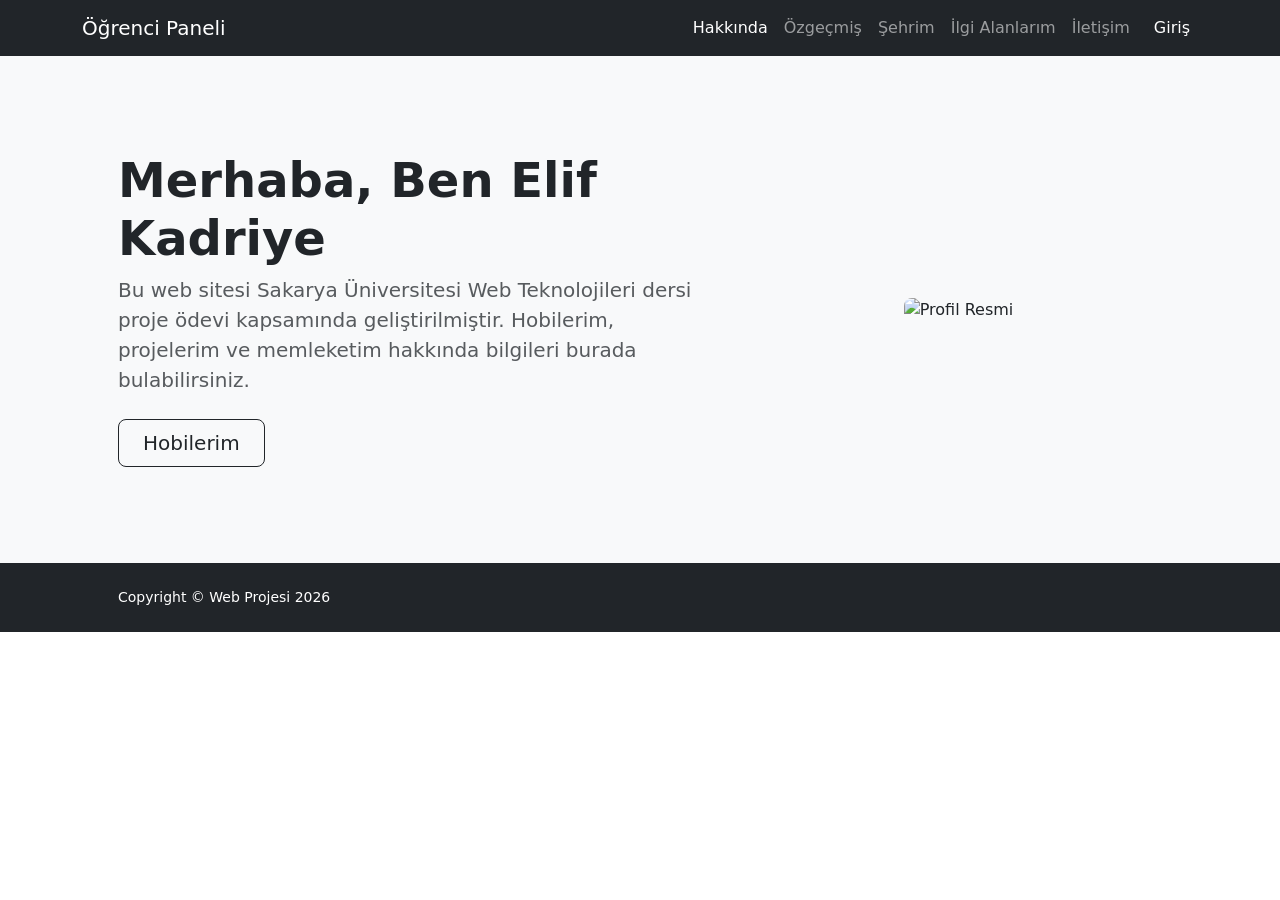
==== index.html @ e365ba41 "İlk push: Proje iskeleti, index.html ve style.css eklendi" ====
<!DOCTYPE html>
<html lang="tr">
<head>
    <meta charset="UTF-8">
    <meta name="viewport" content="width=device-width, initial-scale=1.0">
    <title>Web Teknolojileri Projesi | Hakkında</title>
    <link href="https://cdn.jsdelivr.net/npm/bootstrap@5.3.0/dist/css/bootstrap.min.css" rel="stylesheet">
    <link rel="stylesheet" href="css/style.css">
</head>
<body>

    <nav class="navbar navbar-expand-lg navbar-dark bg-dark sticky-top">
        <div class="container">
            <a class="navbar-brand" href="index.html">Öğrenci Paneli</a>
            <button class="navbar-toggler" type="button" data-bs-toggle="collapse" data-bs-target="#navbarNav">
                <span class="navbar-toggler-icon"></span>
            </button>
            <div class="collapse navbar-collapse" id="navbarNav">
                <ul class="navbar-nav ms-auto">
                    <li class="nav-item"><a class="nav-link active" href="index.html">Hakkında</a></li>
                    <li class="nav-item"><a class="nav-link" href="cv.html">Özgeçmiş</a></li>
                    <li class="nav-item"><a class="nav-link" href="sehir.html">Şehrim</a></li>
                    <li class="nav-item"><a class="nav-link" href="ilgi.html">İlgi Alanlarım</a></li>
                    <li class="nav-item"><a class="nav-link" href="iletisim.php">İletişim</a></li>
                    <li class="nav-item"><a class="nav-link btn btn-primary text-white ms-lg-2" href="login.html">Giriş</a></li>
                </ul>
            </div>
        </div>
    </nav>

    <header class="py-5 bg-light">
        <div class="container px-5">
            <div class="row gx-5 align-items-center justify-content-center">
                <div class="col-lg-8 col-xl-7 col-xxl-6">
                    <div class="my-5 text-center text-xl-start">
                        <h1 class="display-5 fw-bolder text-dark mb-2">Merhaba, Ben Elif Kadriye </h1>
                        <p class="lead fw-normal text-muted mb-4">Bu web sitesi Sakarya Üniversitesi Web Teknolojileri dersi proje ödevi kapsamında geliştirilmiştir. Hobilerim, projelerim ve memleketim hakkında bilgileri burada bulabilirsiniz.</p>
                        <div class="d-grid gap-3 d-sm-flex justify-content-sm-center justify-content-xl-start">
                            <a class="btn btn-outline-dark btn-lg px-4" href="#hobiler">Hobilerim </a>
                        </div>
                    </div>
                </div>
                <div class="col-xl-5 col-xxl-6 d-none d-xl-block text-center">
                    <img class="img-fluid rounded-3 my-5" src="img/profil.jpg" alt="Profil Resmi" />
                </div>
            </div>
        </div>
    </header>

    <footer class="bg-dark py-4 mt-auto">
        <div class="container px-5">
            <div class="row align-items-center justify-content-between flex-column flex-sm-row">
                <div class="col-auto"><div class="small m-0 text-white">Copyright &copy; Web Projesi 2026</div></div>
            </div>
        </div>
    </footer>

    <script src="https://cdn.jsdelivr.net/npm/bootstrap@5.3.0/dist/js/bootstrap.bundle.min.js"></script>
</body>
</html>
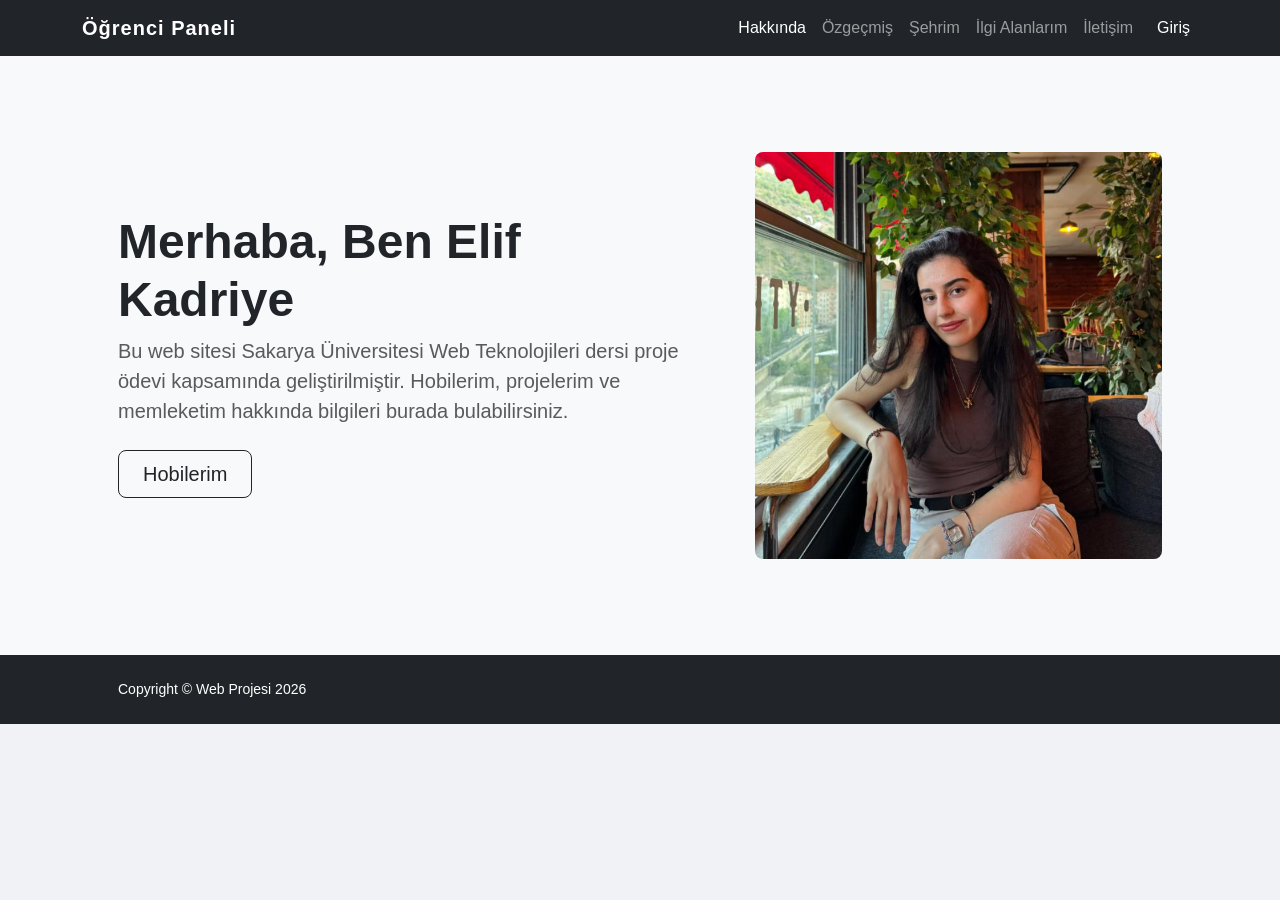
==== commit 3520513c: "koddaki hatalar giderildi ve ilgi alanlarım kısmı dolduruldu" ====
--- a/index.html
+++ b/index.html
@@ -5,7 +5,7 @@
     <meta name="viewport" content="width=device-width, initial-scale=1.0">
     <title>Web Teknolojileri Projesi | Hakkında</title>
     <link href="https://cdn.jsdelivr.net/npm/bootstrap@5.3.0/dist/css/bootstrap.min.css" rel="stylesheet">
-    <link rel="stylesheet" href="css/style.css">
+    <link rel="stylesheet" href="style.css">
 </head>
 <body>
 
@@ -17,11 +17,11 @@
             </button>
             <div class="collapse navbar-collapse" id="navbarNav">
                 <ul class="navbar-nav ms-auto">
-                    <li class="nav-item"><a class="nav-link active" href="index.html">Hakkında</a></li>
-                    <li class="nav-item"><a class="nav-link" href="cv.html">Özgeçmiş</a></li>
-                    <li class="nav-item"><a class="nav-link" href="sehir.html">Şehrim</a></li>
-                    <li class="nav-item"><a class="nav-link" href="ilgi.html">İlgi Alanlarım</a></li>
-                    <li class="nav-item"><a class="nav-link" href="iletisim.php">İletişim</a></li>
+                    <li class="nav-item"><a class="nav-link active" href="index.html"> Hakkında </a></li>
+                    <li class="nav-item"><a class="nav-link" href="cv.html"> Özgeçmiş</a></li>
+                    <li class="nav-item"><a class="nav-link" href="sehir.html"> Şehrim </a></li>
+                    <li class="nav-item"><a class="nav-link" href="ilgi.html"> İlgi Alanlarım </a></li>
+                    <li class="nav-item"><a class="nav-link" href="iletisim.php"> İletişim </a></li>
                     <li class="nav-item"><a class="nav-link btn btn-primary text-white ms-lg-2" href="login.html">Giriş</a></li>
                 </ul>
             </div>
--- a/style.css
+++ b/style.css
@@ -0,0 +1,91 @@
+body {
+    font-family: 'Segoe UI', Tahoma, Geneva, Verdana, sans-serif;
+    background-color: #f8f9fa;
+}
+
+.navbar-brand {
+    font-weight: bold;
+    letter-spacing: 1px;
+}
+/* 1. Genel Ayarlar */
+body {
+    background-color: #f0f2f5;
+    font-family: 'Segoe UI', Tahoma, Geneva, Verdana, sans-serif;
+    color: #333;
+    margin: 0;
+    padding: 0;
+}
+
+/* 2. CV Konteyner Yapısı */
+.rounded-overflow {
+    overflow: hidden;
+    border-radius: 15px;
+    background: #fff;
+}
+
+/* 3. Sol Sidebar (Bej Bölüm) */
+.sidebar {
+    background-color: #e5ddd5; /* Görseldeki bej tonu */
+    color: #4a4a4a;
+    min-height: 100%;
+}
+
+/* 4. Sağ Başlık (Koyu Gri Bölüm) */
+header.bg-dark {
+    background-color: #343a40 !important; /* Görseldeki koyu gri */
+    padding: 3rem !important;
+}
+
+/* 5. İletişim & Bağlantılar  */
+.contact-info a {
+    transition: all 0.3s ease;
+    display: inline-block;
+    color: #4a4a4a;
+}
+
+.contact-info a:hover {
+    color: #0d6efd !important;
+    transform: translateX(5px);
+}
+
+/* İkonların rengini ve boyutunu garantiye alalım */
+.contact-info i {
+    display: inline-block !important;
+    color: #2c3e50 !important; /* Koyu gri/lacivert tonu */
+    font-size: 1.1rem;
+    width: 25px;
+    text-align: center;
+}
+.fa-linkedin {
+    color: #0077b5 !important; /* LinkedIn mavisi */
+}
+
+/* 6. İçerik Başlıkları ve Yazılar */
+section h2 {
+    color: #343a40;
+    font-weight: bold;
+    text-transform: uppercase;
+    border-bottom: 2px solid #e5ddd5;
+    padding-bottom: 10px;
+    margin-top: 25px;
+}
+
+article h3 {
+    color: #0d6efd;
+    margin-top: 15px;
+}
+/* Bu kod, resmi bozmadan (en-boy oranını koruyarak) çerçeveye sığdırır */
+.carousel-item img {
+    height: 500px;
+    object-fit: cover; /* Resmi kırparak alanı doldurur, görüntüyü basmaz */
+    object-position: center; /* Resmin tam ortasını odaklar */
+}
+/* İlgi Alanlarım sayfasındaki ana başlık için */
+.display-4.fw-bold.text-primary {
+    color: #2c3e50 !important; /* Bootstrap'in mavi rengini ezer */
+}
+
+/* Sayfa içindeki diğer alt başlıklar için (Opsiyonel) */
+h1, h2 {
+    color: #2c3e50;
+}
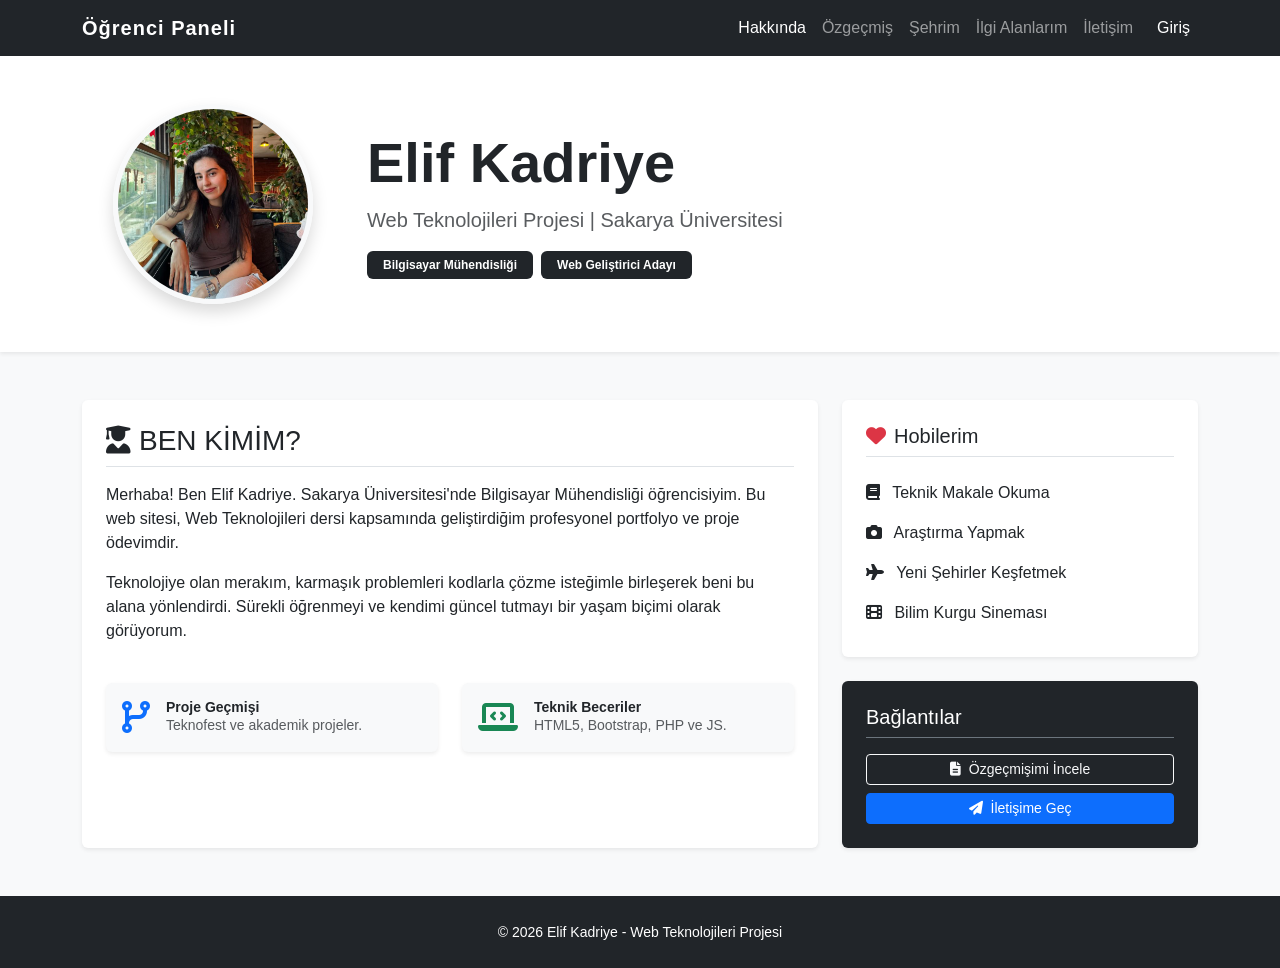
==== commit 3ab537e7: "index.html sayfası güncellendi." ====
--- a/index.html
+++ b/index.html
@@ -3,55 +3,104 @@
 <head>
     <meta charset="UTF-8">
     <meta name="viewport" content="width=device-width, initial-scale=1.0">
-    <title>Web Teknolojileri Projesi | Hakkında</title>
+    <title>Hakkımda | Elif Kadriye</title>
     <link href="https://cdn.jsdelivr.net/npm/bootstrap@5.3.0/dist/css/bootstrap.min.css" rel="stylesheet">
+    <link rel="stylesheet" href="https://cdnjs.cloudflare.com/ajax/libs/font-awesome/6.4.2/css/all.min.css">
     <link rel="stylesheet" href="style.css">
 </head>
-<body>
+<body class="bg-light">
 
     <nav class="navbar navbar-expand-lg navbar-dark bg-dark sticky-top">
         <div class="container">
             <a class="navbar-brand" href="index.html">Öğrenci Paneli</a>
-            <button class="navbar-toggler" type="button" data-bs-toggle="collapse" data-bs-target="#navbarNav">
-                <span class="navbar-toggler-icon"></span>
-            </button>
             <div class="collapse navbar-collapse" id="navbarNav">
                 <ul class="navbar-nav ms-auto">
-                    <li class="nav-item"><a class="nav-link active" href="index.html"> Hakkında </a></li>
-                    <li class="nav-item"><a class="nav-link" href="cv.html"> Özgeçmiş</a></li>
-                    <li class="nav-item"><a class="nav-link" href="sehir.html"> Şehrim </a></li>
-                    <li class="nav-item"><a class="nav-link" href="ilgi.html"> İlgi Alanlarım </a></li>
-                    <li class="nav-item"><a class="nav-link" href="iletisim.php"> İletişim </a></li>
+                    <li class="nav-item"><a class="nav-link active" href="index.html">Hakkında</a></li>
+                    <li class="nav-item"><a class="nav-link" href="cv.html">Özgeçmiş</a></li>
+                    <li class="nav-item"><a class="nav-link" href="sehir.html">Şehrim</a></li>
+                    <li class="nav-item"><a class="nav-link" href="ilgi.html">İlgi Alanlarım</a></li>
+                    <li class="nav-item"><a class="nav-link" href="iletisim.html">İletişim</a></li>
                     <li class="nav-item"><a class="nav-link btn btn-primary text-white ms-lg-2" href="login.html">Giriş</a></li>
                 </ul>
             </div>
         </div>
     </nav>
 
-    <header class="py-5 bg-light">
-        <div class="container px-5">
-            <div class="row gx-5 align-items-center justify-content-center">
-                <div class="col-lg-8 col-xl-7 col-xxl-6">
-                    <div class="my-5 text-center text-xl-start">
-                        <h1 class="display-5 fw-bolder text-dark mb-2">Merhaba, Ben Elif Kadriye </h1>
-                        <p class="lead fw-normal text-muted mb-4">Bu web sitesi Sakarya Üniversitesi Web Teknolojileri dersi proje ödevi kapsamında geliştirilmiştir. Hobilerim, projelerim ve memleketim hakkında bilgileri burada bulabilirsiniz.</p>
-                        <div class="d-grid gap-3 d-sm-flex justify-content-sm-center justify-content-xl-start">
-                            <a class="btn btn-outline-dark btn-lg px-4" href="#hobiler">Hobilerim </a>
-                        </div>
+    <header class="py-5 bg-white shadow-sm mb-5">
+        <div class="container">
+            <div class="row align-items-center">
+                <div class="col-md-3 text-center mb-4 mb-md-0">
+                    <img src="img/profil.jpg" alt="Elif Kadriye" class="img-fluid rounded-circle shadow" style="max-width: 200px; border: 5px solid #f8f9fa;">
+                </div>
+                <div class="col-md-9 text-center text-md-start">
+                    <h1 class="display-4 fw-bold text-dark">Elif Kadriye</h1>
+                    <p class="lead text-muted">Web Teknolojileri Projesi | Sakarya Üniversitesi</p>
+                    <div class="d-flex justify-content-center justify-content-md-start gap-2">
+                        <span class="badge bg-dark px-3 py-2">Bilgisayar Mühendisliği</span>
+                        <span class="badge bg-dark px-3 py-2">Web Geliştirici Adayı</span>
                     </div>
-                </div>
-                <div class="col-xl-5 col-xxl-6 d-none d-xl-block text-center">
-                    <img class="img-fluid rounded-3 my-5" src="img/profil.jpg" alt="Profil Resmi" />
                 </div>
             </div>
         </div>
     </header>
 
-    <footer class="bg-dark py-4 mt-auto">
-        <div class="container px-5">
-            <div class="row align-items-center justify-content-between flex-column flex-sm-row">
-                <div class="col-auto"><div class="small m-0 text-white">Copyright &copy; Web Projesi 2026</div></div>
-            </div>
+    <main class="container">
+        <div class="row g-4">
+            <section class="col-lg-8">
+                <div class="card border-0 shadow-sm p-4 h-100">
+                    <h2 class="h3 border-bottom pb-2 mb-3"><i class="fas fa-user-graduate me-2"></i>Ben Kimim?</h2>
+                    <p>Merhaba! Ben Elif Kadriye. Sakarya Üniversitesi'nde Bilgisayar Mühendisliği öğrencisiyim. Bu web sitesi, Web Teknolojileri dersi kapsamında geliştirdiğim profesyonel portfolyo ve proje ödevimdir.</p>
+                    <p>Teknolojiye olan merakım, karmaşık problemleri kodlarla çözme isteğimle birleşerek beni bu alana yönlendirdi. Sürekli öğrenmeyi ve kendimi güncel tutmayı bir yaşam biçimi olarak görüyorum.</p>
+                    
+                    <div class="row mt-4">
+                        <div class="col-md-6 mb-3">
+                            <div class="d-flex align-items-center p-3 bg-light rounded shadow-sm h-100">
+                                <i class="fas fa-code-branch fa-2x text-primary me-3"></i>
+                                <div>
+                                    <h6 class="mb-0 fw-bold small">Proje Geçmişi</h6>
+                                    <p class="mb-0 small text-muted">Teknofest ve akademik projeler.</p>
+                                </div>
+                            </div>
+                        </div>
+                        <div class="col-md-6 mb-3">
+                            <div class="d-flex align-items-center p-3 bg-light rounded shadow-sm h-100">
+                                <i class="fas fa-laptop-code fa-2x text-success me-3"></i>
+                                <div>
+                                    <h6 class="mb-0 fw-bold small">Teknik Beceriler</h6>
+                                    <p class="mb-0 small text-muted">HTML5, Bootstrap, PHP ve JS.</p>
+                                </div>
+                            </div>
+                        </div>
+                    </div>
+                </div>
+            </section>
+
+            <aside class="col-lg-4">
+                <div class="card border-0 shadow-sm p-4 mb-4">
+                    <h3 class="h5 border-bottom pb-2 mb-3"><i class="fas fa-heart me-2 text-danger"></i>Hobilerim</h3>
+                    <ul class="list-group list-group-flush">
+                        <li class="list-group-item bg-transparent border-0 ps-0"><i class="fas fa-book me-2"></i> Teknik Makale Okuma</li>
+                        <li class="list-group-item bg-transparent border-0 ps-0"><i class="fas fa-camera me-2"></i> Araştırma Yapmak </li>
+                        <li class="list-group-item bg-transparent border-0 ps-0"><i class="fas fa-plane me-2"></i> Yeni Şehirler Keşfetmek</li>
+                        <li class="list-group-item bg-transparent border-0 ps-0"><i class="fas fa-film me-2"></i> Bilim Kurgu Sineması</li>
+                    </ul>
+                </div>
+                
+                <div class="card border-0 shadow-sm p-4 bg-dark text-white">
+                    <h3 class="h5 border-bottom border-secondary pb-2 mb-3">Bağlantılar</h3>
+                    <div class="d-flex flex-column gap-2">
+                        <a href="cv.html" class="btn btn-outline-light btn-sm"><i class="fas fa-file-alt me-2"></i>Özgeçmişimi İncele</a>
+                        <a href="iletisim.html" class="btn btn-primary btn-sm"><i class="fas fa-paper-plane me-2"></i>İletişime Geç</a>
+                    </div>
+                </div>
+            </aside>
+        </div>
+
+    </main>
+
+    <footer class="bg-dark text-white py-4 text-center mt-5">
+        <div class="container">
+            <small>&copy; 2026 Elif Kadriye - Web Teknolojileri Projesi </small>
         </div>
     </footer>
 
--- a/style.css
+++ b/style.css
@@ -30,9 +30,9 @@
     min-height: 100%;
 }
 
-/* 4. Sağ Başlık (Koyu Gri Bölüm) */
+/* 4. Sağ Başlık ( Gri Bölüm) */
 header.bg-dark {
-    background-color: #343a40 !important; /* Görseldeki koyu gri */
+    background-color: #2c3e50!important; 
     padding: 3rem !important;
 }
 
@@ -71,7 +71,7 @@
 }
 
 article h3 {
-    color: #0d6efd;
+    color: #2c3e50;
     margin-top: 15px;
 }
 /* Bu kod, resmi bozmadan (en-boy oranını koruyarak) çerçeveye sığdırır */
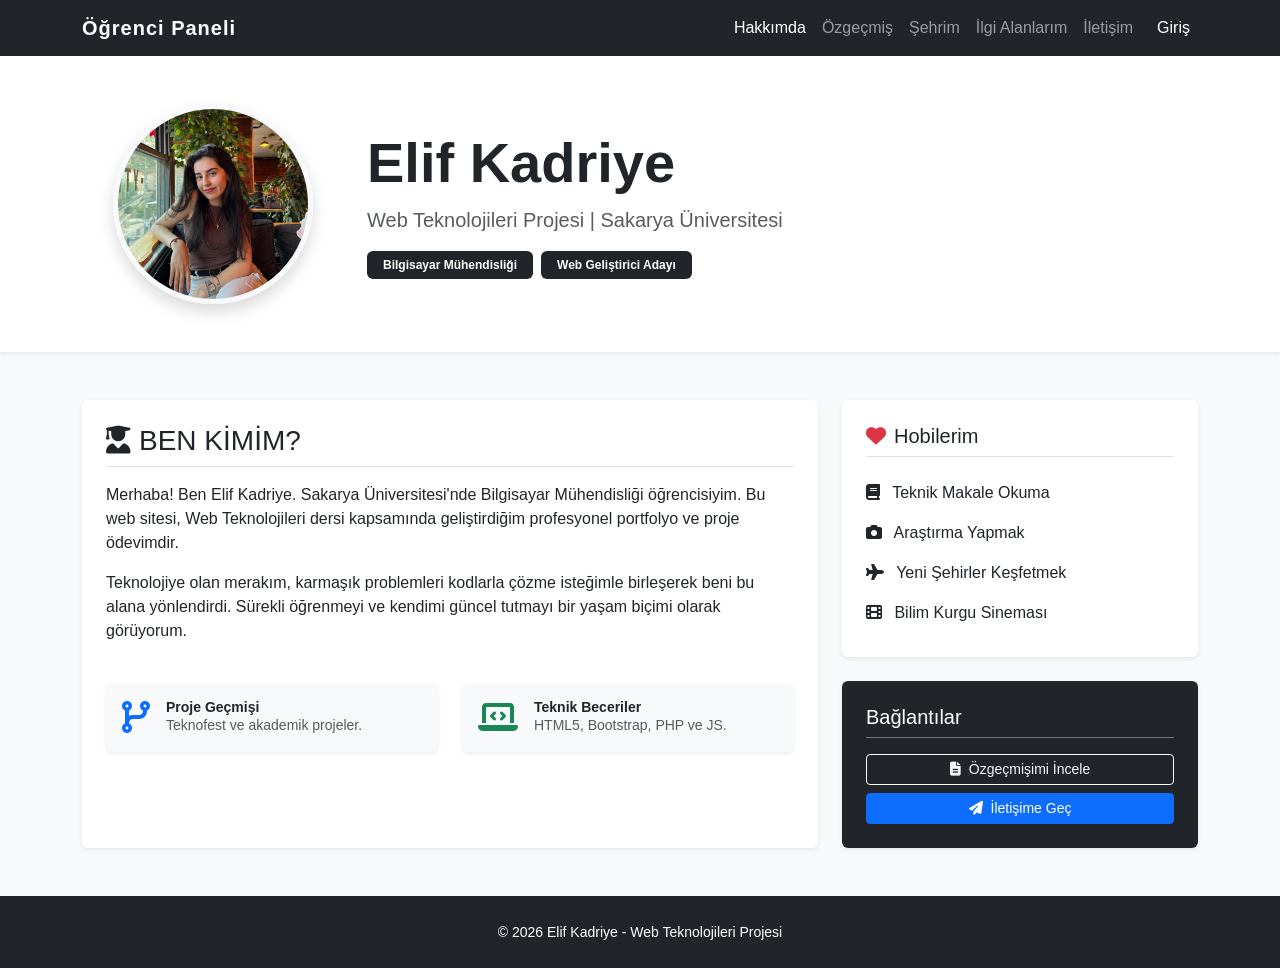
==== commit a405de1b: "sehir.html sayfasına mirasımız eklendi." ====
--- a/index.html
+++ b/index.html
@@ -15,7 +15,7 @@
             <a class="navbar-brand" href="index.html">Öğrenci Paneli</a>
             <div class="collapse navbar-collapse" id="navbarNav">
                 <ul class="navbar-nav ms-auto">
-                    <li class="nav-item"><a class="nav-link active" href="index.html">Hakkında</a></li>
+                    <li class="nav-item"><a class="nav-link active" href="index.html">Hakkımda</a></li>
                     <li class="nav-item"><a class="nav-link" href="cv.html">Özgeçmiş</a></li>
                     <li class="nav-item"><a class="nav-link" href="sehir.html">Şehrim</a></li>
                     <li class="nav-item"><a class="nav-link" href="ilgi.html">İlgi Alanlarım</a></li>
--- a/style.css
+++ b/style.css
@@ -32,7 +32,7 @@
 
 /* 4. Sağ Başlık ( Gri Bölüm) */
 header.bg-dark {
-    background-color: #2c3e50!important; 
+    background-color: #586067!important; 
     padding: 3rem !important;
 }
 
@@ -88,4 +88,4 @@
 /* Sayfa içindeki diğer alt başlıklar için (Opsiyonel) */
 h1, h2 {
     color: #2c3e50;
-}+}
